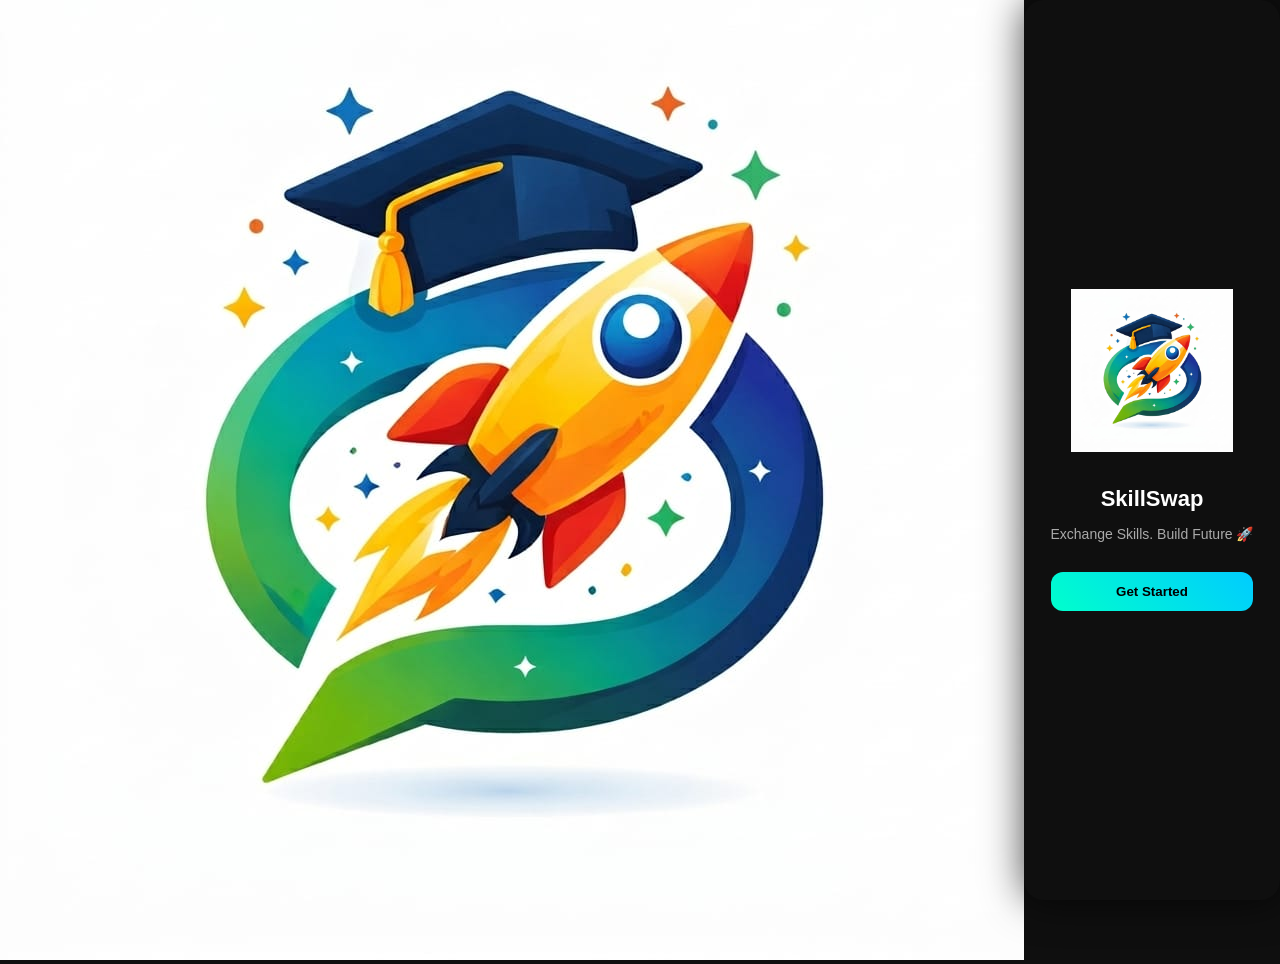
==== index.html @ 384337ab "Add files via upload" ====
<!DOCTYPE html>
<html>

<head>
    <title>SkillSwap</title>
    <meta name="viewport" content="width=device-width, initial-scale=1.0">
    <link rel="stylesheet" href="style.css">
    <link rel="icon" href="logo.png">
</head>

<body>

    <div class="splash">
        <img src="logo.png">
    </div>
    <div class="app">

        <div class="container">

            <img src="logo.png" class="logo-main">

            <h2>SkillSwap</h2>
            <p class="tagline">Exchange Skills. Build Future 🚀</p>

            <button onclick="window.location.href='login.html'">
                Get Started
            </button>

        </div>

    </div>

</body>

</html>
---- style.css ----
/* RESET */
* {
    box-sizing: border-box;
}

/* BODY */
body {
    margin: 0;
    font-family: Arial, sans-serif;
    background: #111;
    display: flex;
    justify-content: center;
    align-items: center;
    height: 100vh;
    color: white;
}

/* APP CONTAINER (MOBILE FRAME) */
.app {
    width: 100%;
    max-width: 380px;
    height: 100vh;
    background: #0f0f0f;
    border-radius: 20px;
    box-shadow: 0 0 40px rgba(0, 0, 0, 0.7);
    overflow: hidden;
    display: flex;
    flex-direction: column;
}

/* CONTENT AREA */
.content {
    flex: 1;
    overflow-y: auto;
    padding: 15px;
    padding-bottom: 80px;
}

/* CARD UI */
.card {
    background: #1c1c1e;
    border-radius: 18px;
    padding: 15px;
    margin-bottom: 12px;
    box-shadow: 0 8px 20px rgba(0, 0, 0, 0.4);
}

/* TITLE */
h3 {
    margin: 0 0 10px;
    font-size: 16px;
    color: #00ffcc;
}

/* INPUT */
input,
select {
    width: 100%;
    padding: 10px;
    margin-top: 8px;
    border-radius: 10px;
    border: none;
    background: #2c2c2e;
    color: white;
}

/* BUTTON */
button {
    width: 100%;
    padding: 10px;
    margin-top: 10px;
    border: none;
    border-radius: 12px;
    background: linear-gradient(45deg, #00ffcc, #00ccff);
    color: black;
    font-weight: bold;
    cursor: pointer;
    transition: 0.2s;
}

button:active {
    transform: scale(0.96);
}

/* USER CARDS */
.user-card {
    background: #2c2c2e;
    padding: 10px;
    border-radius: 10px;
    margin-top: 8px;
}

/* CHAT */
.chatBox {
    height: 250px;
    overflow-y: auto;
    background: #111;
    padding: 10px;
    border-radius: 10px;
    margin-bottom: 10px;
}

.msg {
    padding: 8px;
    margin: 5px 0;
    border-radius: 10px;
    max-width: 70%;
}

.sent {
    background: #00ffcc;
    color: black;
    margin-left: auto;
}

.received {
    background: #2c2c2e;
}

/* CALENDAR */
#calendar {
    display: grid;
    grid-template-columns: repeat(7, 1fr);
    gap: 6px;
    margin-top: 10px;
}

#calendar div {
    padding: 8px;
    background: #2c2c2e;
    text-align: center;
    border-radius: 8px;
    cursor: pointer;
}

#calendar div:hover {
    background: #00ccff;
}

/* BOTTOM NAV */
.bottomNav {
    position: fixed;
    bottom: 0;
    width: 100%;
    max-width: 380px;
    display: flex;
    background: #020617;
    border-top: 1px solid #333;
}

.bottomNav button {
    flex: 1;
    background: none;
    color: white;
    font-size: 12px;
}

/* SECTIONS */
.section {
    display: none;
}

.active {
    display: block;
}

/* PROFILE */
.profile-card {
    text-align: center;
}

.profile-header {
    margin-bottom: 15px;
}

.avatar {
    font-size: 40px;
    margin-bottom: 10px;
}

.profile-header h2 {
    margin: 5px 0;
    color: #00ffcc;
}

.profile-header p {
    font-size: 13px;
    color: #aaa;
}

/* CREDITS */
.credits-box {
    background: #00ffcc;
    color: black;
    padding: 8px;
    border-radius: 10px;
    font-weight: bold;
    margin-bottom: 15px;
}

/* SKILLS */
.skills {
    text-align: left;
    margin-bottom: 15px;
}

.skills h4 {
    margin: 5px 0;
    color: #38bdf8;
}

.skills p {
    font-size: 13px;
}

/* EDIT */
.edit-box input {
    margin-top: 8px;
}

.logo-img {
    width: 70px;
    margin-bottom: 10px;
}

body {
    margin: 0;
    background: #0f0f0f;
    font-family: Arial;
    display: flex;
    justify-content: center;
    align-items: center;
    height: 100vh;
    color: white;
}

/* MOBILE FRAME */
.app {
    width: 100%;
    max-width: 380px;
    height: 100vh;
    display: flex;
    justify-content: center;
    align-items: center;
}

/* CONTENT */
.container {
    text-align: center;
    padding: 20px;
}

/* LOGO FIX */
.logo-main {
    width: 180px;
    /* 🔥 reduce size */
    max-width: 80%;
    /* responsive */
    margin-bottom: 20px;
}

/* TEXT */
h2 {
    margin: 10px 0;
    font-size: 22px;
}

.tagline {
    font-size: 14px;
    color: #aaa;
    margin-bottom: 20px;
}

/* BUTTON */
button {
    width: 100%;
    padding: 12px;
    border-radius: 12px;
    border: none;
    background: linear-gradient(45deg, #00ffcc, #00ccff);
    font-weight: bold;
    cursor: pointer;
}

.logo-main {
    animation: float 3s infinite ease-in-out;
}

@keyframes float {
    0% {
        transform: translateY(0px);
    }

    50% {
        transform: translateY(-10px);
    }

    100% {
        transform: translateY(0px);
    }
}
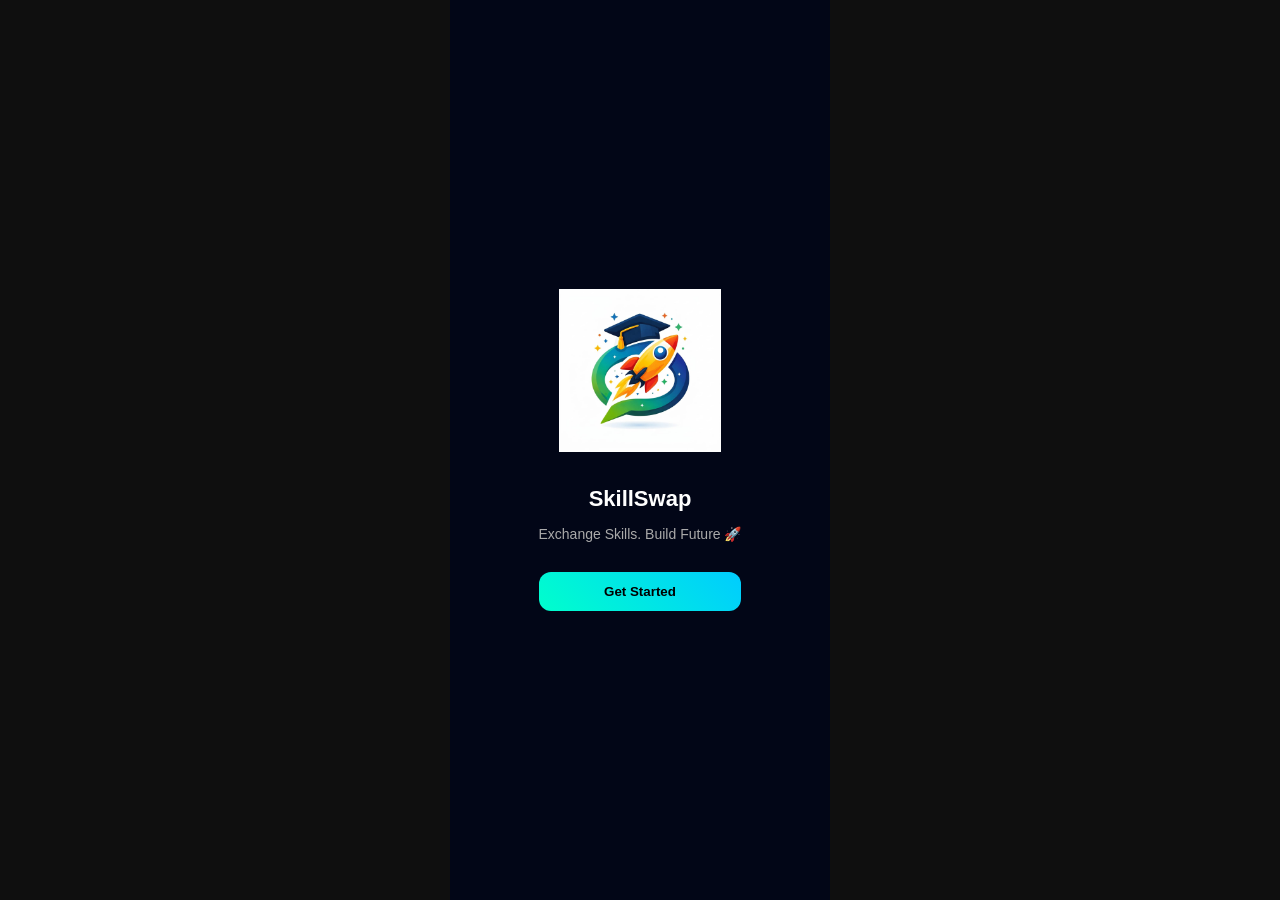
==== commit 40388148: "Remove splash div and clean up HTML structure" ====
--- a/index.html
+++ b/index.html
@@ -10,9 +10,6 @@
 
 <body>
 
-    <div class="splash">
-        <img src="logo.png">
-    </div>
     <div class="app">
 
         <div class="container">
@@ -32,4 +29,4 @@
 
 </body>
 
-</html>+</html>
--- a/style.css
+++ b/style.css
@@ -5,28 +5,39 @@
 
 /* BODY */
 body {
-    margin: 0;
-    font-family: Arial, sans-serif;
-    background: #111;
-    display: flex;
-    justify-content: center;
-    align-items: center;
-    height: 100vh;
-    color: white;
-}
+  margin: 0;
+  font-family: Arial;
+  background: #0f172a;
+  color: white;
+}
+
+/* MOBILE APP CONTAINER */
+.app {
+  max-width: 420px;
+  margin: auto;
+  min-height: 100vh;
+  background: #020617;
+  display: flex;
+  flex-direction: column;
+}
+
+/* CONTENT */
+.content {
+  flex: 1;
+  padding: 15px;
+  padding-bottom: 80px;
+}
+
+/* FIX INPUTS */
+input, select, button {
+  width: 100%;
+  box-sizing: border-box;
+}
+
+/* REMOVE CENTER ALIGN */
 
 /* APP CONTAINER (MOBILE FRAME) */
-.app {
-    width: 100%;
-    max-width: 380px;
-    height: 100vh;
-    background: #0f0f0f;
-    border-radius: 20px;
-    box-shadow: 0 0 40px rgba(0, 0, 0, 0.7);
-    overflow: hidden;
-    display: flex;
-    flex-direction: column;
-}
+
 
 /* CONTENT AREA */
 .content {
@@ -298,4 +309,4 @@
     100% {
         transform: translateY(0px);
     }
-}+}
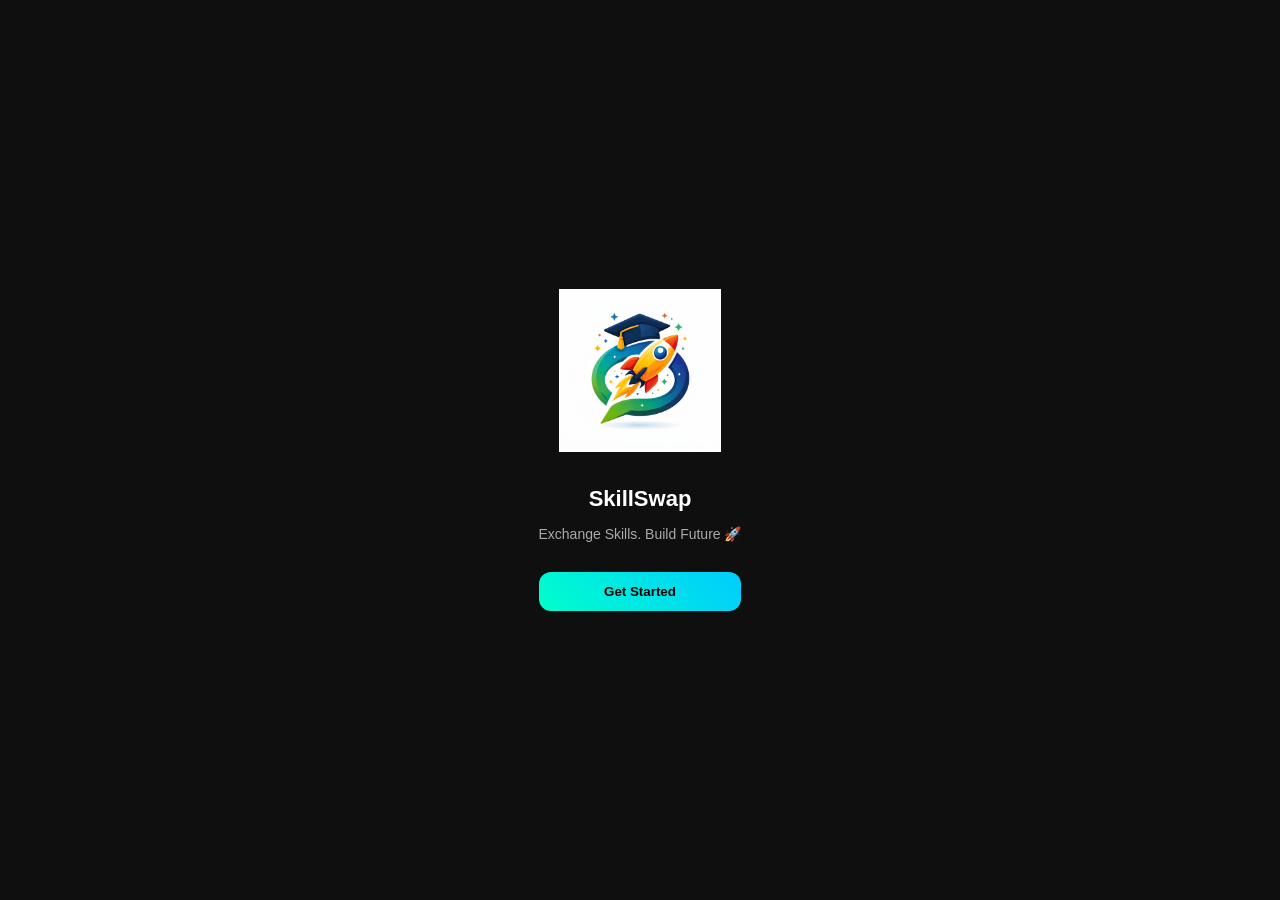
==== commit 5a280235: "Enhance index.html with PWA features Added manifest and theme color meta tags for PWA support." ====
--- a/index.html
+++ b/index.html
@@ -5,7 +5,8 @@
     <title>SkillSwap</title>
     <meta name="viewport" content="width=device-width, initial-scale=1.0">
     <link rel="stylesheet" href="style.css">
-    <link rel="icon" href="logo.png">
+    <link rel="manifest" href="manifest.json">
+<meta name="theme-color" content="#020617">
 </head>
 
 <body>
--- a/style.css
+++ b/style.css
@@ -1,22 +1,14 @@
-/* RESET */
-* {
-    box-sizing: border-box;
-}
-
-/* BODY */
 body {
   margin: 0;
   font-family: Arial;
-  background: #0f172a;
+  background: #020617;
   color: white;
 }
 
-/* MOBILE APP CONTAINER */
+/* FULL SCREEN APP */
 .app {
-  max-width: 420px;
-  margin: auto;
+  width: 100%;
   min-height: 100vh;
-  background: #020617;
   display: flex;
   flex-direction: column;
 }
@@ -24,10 +16,17 @@
 /* CONTENT */
 .content {
   flex: 1;
-  padding: 15px;
-  padding-bottom: 80px;
-}
-
+  padding: 20px;
+}
+
+/* CENTER ONLY LANDING */
+.center {
+  display: flex;
+  flex-direction: column;
+  justify-content: center;
+  align-items: center;
+  height: 100vh;
+}
 /* FIX INPUTS */
 input, select, button {
   width: 100%;
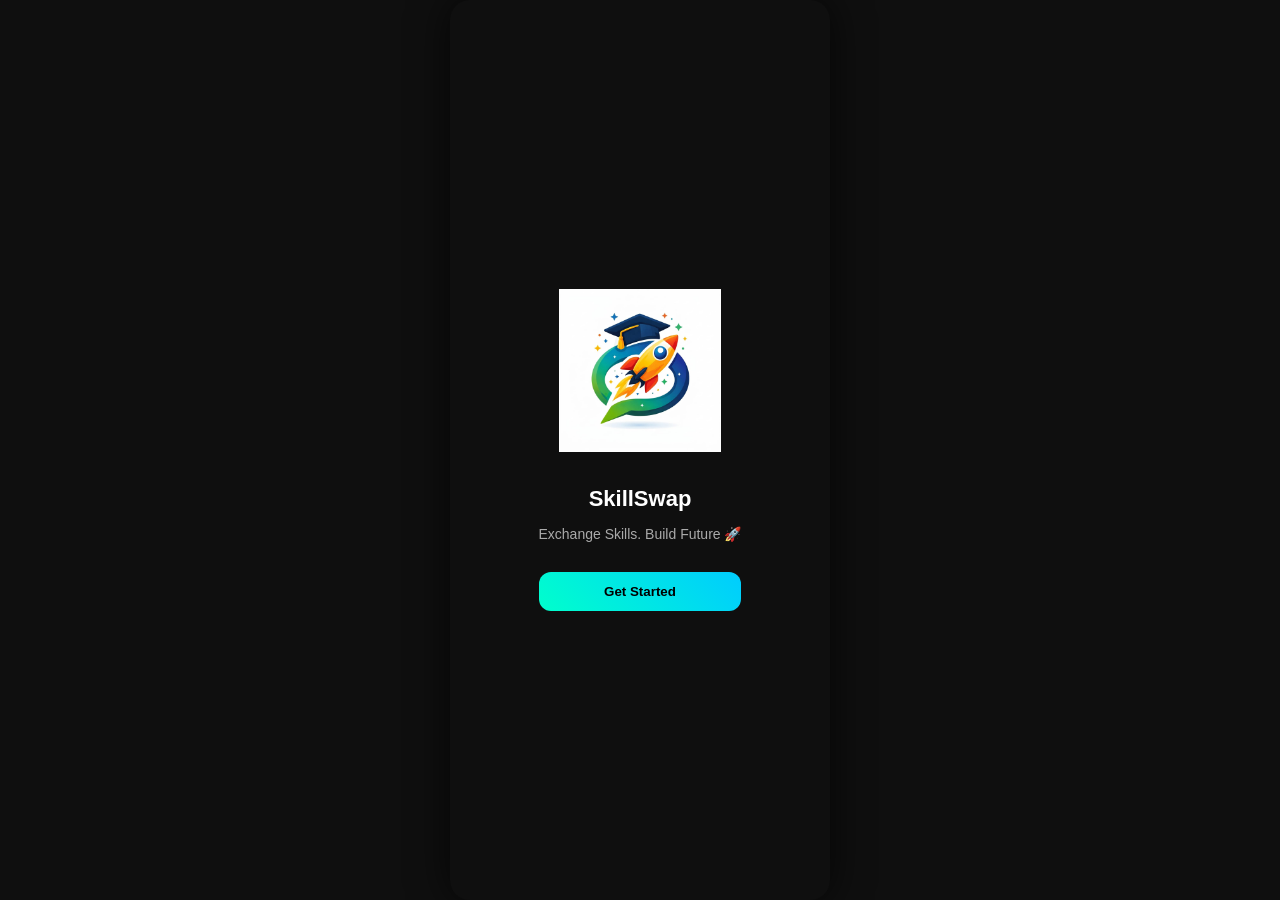
==== commit 372b651b: "Add files via upload" ====
--- a/index.html
+++ b/index.html
@@ -6,7 +6,12 @@
     <meta name="viewport" content="width=device-width, initial-scale=1.0">
     <link rel="stylesheet" href="style.css">
     <link rel="manifest" href="manifest.json">
-<meta name="theme-color" content="#020617">
+    <meta name="theme-color" content="#020617">
+    <script>
+        if ("serviceWorker" in navigator) {
+            navigator.serviceWorker.register("service-worker.js")
+        }
+    </script>
 </head>
 
 <body>
@@ -30,4 +35,4 @@
 
 </body>
 
-</html>
+</html>
--- a/style.css
+++ b/style.css
@@ -1,42 +1,32 @@
+/* RESET */
+* {
+    box-sizing: border-box;
+}
+
+/* BODY */
 body {
-  margin: 0;
-  font-family: Arial;
-  background: #020617;
-  color: white;
-}
-
-/* FULL SCREEN APP */
+    margin: 0;
+    font-family: Arial, sans-serif;
+    background: #111;
+    display: flex;
+    justify-content: center;
+    align-items: center;
+    height: 100vh;
+    color: white;
+}
+
+/* APP CONTAINER (MOBILE FRAME) */
 .app {
-  width: 100%;
-  min-height: 100vh;
-  display: flex;
-  flex-direction: column;
-}
-
-/* CONTENT */
-.content {
-  flex: 1;
-  padding: 20px;
-}
-
-/* CENTER ONLY LANDING */
-.center {
-  display: flex;
-  flex-direction: column;
-  justify-content: center;
-  align-items: center;
-  height: 100vh;
-}
-/* FIX INPUTS */
-input, select, button {
-  width: 100%;
-  box-sizing: border-box;
-}
-
-/* REMOVE CENTER ALIGN */
-
-/* APP CONTAINER (MOBILE FRAME) */
-
+    width: 100%;
+    max-width: 380px;
+    height: 100vh;
+    background: #0f0f0f;
+    border-radius: 20px;
+    box-shadow: 0 0 40px rgba(0, 0, 0, 0.7);
+    overflow: hidden;
+    display: flex;
+    flex-direction: column;
+}
 
 /* CONTENT AREA */
 .content {
@@ -308,4 +298,4 @@
     100% {
         transform: translateY(0px);
     }
-}
+}
